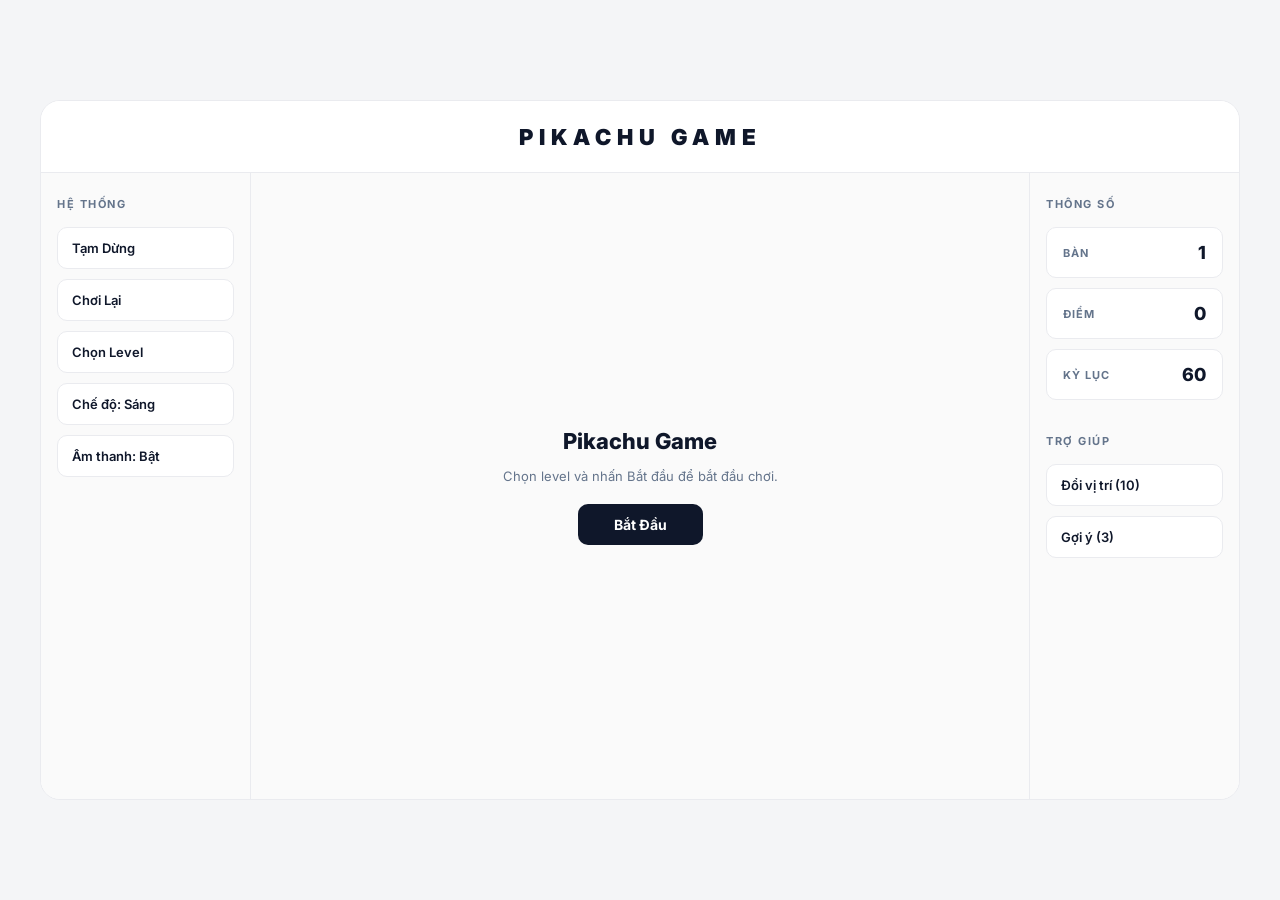
==== index.html @ 785283e4 "style: Giao diện chọn level trước khi chơi" ====
<!DOCTYPE html>
<html lang="vi">
<head>
    <meta charset="UTF-8">
    <meta name="viewport" content="width=device-width, initial-scale=1.0">
    <title>Game Pikachu - Layout Mới</title>
    <link rel="preconnect" href="https://fonts.googleapis.com">
    <link rel="preconnect" href="https://fonts.gstatic.com" crossorigin>
    <link href="https://fonts.googleapis.com/css2?family=Inter:wght@400;500;600;700;800;900&display=swap" rel="stylesheet">
    <link rel="stylesheet" href="style.css">
</head>
<body>

    <div class="game-dashboard">
        <header class="dau-man-hinh">
            <h1>PIKACHU GAME</h1>
        </header>
        <div class="noi-dung-game">
            <aside class="cot-dieu-khien">
                <h3 class="tieude-nhom">HỆ THỐNG</h3>
                <button class="nut-dieu-khien">Tạm Dừng</button>
                <button class="nut-dieu-khien">Chơi Lại</button>
                <button class="nut-dieu-khien">Chọn Level</button>
                <button class="nut-dieu-khien">Chế độ: Sáng</button>
                <button class="nut-dieu-khien">Âm thanh: Bật</button>
            </aside>
            <main class="cot-man-hinh-chinh">
                <div class="khung-chua-game">
                    <div class="the-bat-dau" id="man-hinh-bat-dau">
                        <h2 class="ten-game">Pikachu Game</h2>
                        <p class="mo-ta-game">Chọn level và nhấn Bắt đầu để bắt đầu chơi.</p>
                        <button class="nut-bat-dau-lon" id="btn-bat-dau">Bắt Đầu</button>
                    </div>
                    <div class="chon-level-container" id="man-hinh-chon-level" style="display: none;">
                        <div class="danh-sach-level">
                            <div class="level-item">
                                <h3 class="level-title">Level 1</h3>
                                <p class="level-desc">Mức độ cơ bản, các khối không thay đổi vị trí.</p>
                            </div>
                            <div class="level-item">
                                <h3 class="level-title">Level 2</h3>
                                <p class="level-desc">Các khối sẽ rơi xuống dưới sau khi bị xóa.</p>
                            </div>
                            <div class="level-item">
                                <h3 class="level-title">Level 3</h3>
                                <p class="level-desc">Các khối sẽ bay lên trên sau khi bị xóa.</p>
                            </div>
                            <div class="level-item">
                                <h3 class="level-title">Level 4</h3>
                                <p class="level-desc">Các khối sẽ dồn sang trái sau khi bị xóa.</p>
                            </div>
                            <div class="level-item">
                                <h3 class="level-title">Level 5</h3>
                                <p class="level-desc">Các khối sẽ dồn sang phải sau khi bị xóa.</p>
                            </div>
                            <div class="level-item">
                                <h3 class="level-title">Level 6</h3>
                                <p class="level-desc">Các khối dồn tụ vào giữa theo chiều ngang.</p>
                            </div>
                            <div class="level-item">
                                <h3 class="level-title">Level 7</h3>
                                <p class="level-desc">Các khối dồn tụ vào giữa theo chiều dọc.</p>
                            </div>
                            <div class="level-item">
                                <h3 class="level-title">Level 8</h3>
                                <p class="level-desc">Các khối giãn ra hai bên biên ngang.</p>
                            </div>
                            <div class="level-item">
                                <h3 class="level-title">Level 9</h3>
                                <p class="level-desc">Các khối giãn ra hai bên biên dọc.</p>
                            </div>
                            <div class="level-item">
                                <h3 class="level-title">Level 10</h3>
                                <p class="level-desc">Thêm nhiều loại Pokemon hơn.</p>
                            </div>
                            <div class="level-item">
                                <h3 class="level-title">Level 11</h3>
                                <p class="level-desc">Thời gian đếm ngược nhanh hơn.</p>
                            </div>
                            <div class="level-item">
                                <h3 class="level-title">Level 12</h3>
                                <p class="level-desc">Tổng hợp các hiệu ứng di chuyển.</p>
                            </div>
                        </div>
                    </div>
                </div>
            </main>
            <aside class="cot-thong-so">
                <h3 class="tieude-nhom">THÔNG SỐ</h3>
                <div class="the-so-lieu">
                    <span class="label">BÀN</span>
                    <span class="value">1</span>
                </div>
                <div class="the-so-lieu">
                    <span class="label">ĐIỂM</span>
                    <span class="value">0</span>
                </div>
                <div class="the-so-lieu">
                    <span class="label">KỶ LỤC</span>
                    <span class="value">60</span>
                </div>
                <h3 class="tieude-nhom do-cach">TRỢ GIÚP</h3>
                <button class="nut-tro-giup">Đổi vị trí (10)</button>
                <button class="nut-tro-giup">Gợi ý (3)</button>
            </aside>
        </div>
    </div>
    <script src="script.js"></script>
</body>
</html>
---- style.css ----
* {
    margin: 0;
    padding: 0;
    box-sizing: border-box;
    font-family: 'Inter', system-ui, -apple-system, sans-serif;
}
body {
    background-color: #f4f5f7;
    color: #0f172a;
    min-height: 100vh;
    display: flex;
    align-items: center;
    justify-content: center;
    padding: 20px 12px;
}
.game-dashboard {
    width: 1200px;
    max-width: 98vw;
    height: 700px;
    max-height: 94vh;
    display: flex;
    flex-direction: column;
    background-color: #ffffff;
    border-radius: 20px;
    border: 1px solid #eaebef;
    overflow: hidden;
}
.dau-man-hinh {
    width: 100%;
    height: 72px;
    background-color: #ffffff;
    border-bottom: 1px solid #eaebef;
    display: flex;
    align-items: center;
    justify-content: center;
    padding: 0 24px;
}
.dau-man-hinh h1 {
    font-size: 22px;
    font-weight: 900;
    letter-spacing: 6px;
    color: #0f172a;
    text-transform: uppercase;
}
.noi-dung-game {
    flex: 1;
    display: grid;
    grid-template-columns: 210px 1fr 210px;
    overflow: hidden;
}
.cot-dieu-khien {
    background-color: #fafafa;
    padding: 24px 16px;
    border-right: 1px solid #eaebef;
    display: flex;
    flex-direction: column;
    gap: 10px;
}
.tieude-nhom {
    font-size: 11px;
    font-weight: 700;
    letter-spacing: 1.5px;
    color: #64748b;
    text-transform: uppercase;
    margin-bottom: 6px;
}
.do-cach {
    margin-top: 24px;
}
.nut-dieu-khien {
    width: 100%;
    padding: 12px 14px;
    border: 1px solid #eaebef;
    border-radius: 10px;
    background-color: #ffffff;
    color: #0f172a;
    font-size: 13px;
    font-weight: 600;
    text-align: left;
    cursor: pointer;
}
.nut-dieu-khien:hover {
    background-color: #f1f5f9;
}
.cot-man-hinh-chinh {
    display: flex;
    flex-direction: column;
    overflow: hidden;
    background-color: #ffffff;
}
.khung-chua-game {
    flex: 1;
    display: flex;
    align-items: center;
    justify-content: center;
    padding: 24px;
    background-color: #fafafa;
}
.the-bat-dau {
    text-align: center;
    display: flex;
    flex-direction: column;
    align-items: center;
    gap: 14px;
}
.ten-game {
    font-size: 22px;
    font-weight: 800;
    color: #0f172a;
}
.mo-ta-game {
    font-size: 13px;
    color: #64748b;
}
.nut-bat-dau-lon {
    padding: 12px 36px;
    border: none;
    border-radius: 10px;
    background-color: #0f172a;
    color: #ffffff;
    font-size: 14px;
    font-weight: 700;
    cursor: pointer;
    margin-top: 6px;
}
.nut-bat-dau-lon:hover {
    background-color: #1e293b;
}
.cot-thong-so {
    background-color: #fafafa;
    padding: 24px 16px;
    border-left: 1px solid #eaebef;
    display: flex;
    flex-direction: column;
    gap: 10px;
}
.the-so-lieu {
    display: flex;
    align-items: center;
    justify-content: space-between;
    padding: 14px 16px;
    background-color: #ffffff;
    border: 1px solid #eaebef;
    border-radius: 10px;
}
.label {
    font-size: 11px;
    font-weight: 700;
    letter-spacing: 1px;
    color: #64748b;
    text-transform: uppercase;
}
.value {
    font-size: 18px;
    font-weight: 800;
    color: #0f172a;
}
.nut-tro-giup {
    width: 100%;
    padding: 12px 14px;
    border: 1px solid #eaebef;
    border-radius: 10px;
    background-color: #ffffff;
    color: #0f172a;
    font-size: 13px;
    font-weight: 600;
    text-align: left;
    cursor: pointer;
}
.nut-tro-giup:hover {
    background-color: #f1f5f9;
}
.chon-level-container {
    width: 100%;
    height: 100%;
    display: flex;
    flex-direction: column;
    align-items: center;
    padding-top: 10px;
}
.chon-level-container .ten-game {
    display: none;
}
.danh-sach-level {
    display: grid;
    grid-template-columns: repeat(3, 1fr);
    gap: 15px;
    width: 100%;
    max-height: 480px;
    overflow-y: auto;
    padding: 10px;
}
.level-item {
    background-color: #ffffff;
    border: 2px solid #eaebef;
    border-radius: 12px;
    padding: 15px;
    text-align: center;
    cursor: pointer;
    transition: all 0.2s ease-in-out;
    display: flex;
    flex-direction: column;
    gap: 8px;
    box-shadow: 0 2px 4px rgba(0,0,0,0.02);
}
.level-item:hover {
    background-color: #f8fafc;
    border-color: #3b82f6;
    transform: translateY(-2px);
    box-shadow: 0 4px 10px rgba(0,0,0,0.05);
}
.level-title {
    font-size: 16px;
    font-weight: 700;
    color: #0f172a;
}
.level-desc {
    font-size: 12px;
    color: #64748b;
    line-height: 1.4;
}
.danh-sach-level::-webkit-scrollbar {
    width: 6px;
}
.danh-sach-level::-webkit-scrollbar-track {
    background: #f1f5f9;
    border-radius: 10px;
}
.danh-sach-level::-webkit-scrollbar-thumb {
    background: #cbd5e1;
    border-radius: 10px;
}
.danh-sach-level::-webkit-scrollbar-thumb:hover {
    background: #94a3b8;
}
@media (max-width: 900px) {
    .noi-dung-game {
        grid-template-columns: 180px 1fr 180px;
    }
}
@media (max-width: 720px) {
    .game-dashboard {
        height: auto;
        max-height: none;
    }
    .noi-dung-game {
        grid-template-columns: 1fr;
    }
    .cot-dieu-khien,
    .cot-thong-so {
        border: none;
        border-bottom: 1px solid #eaebef;
    }
    .cot-thong-so {
        border-top: 1px solid #eaebef;
    }
}
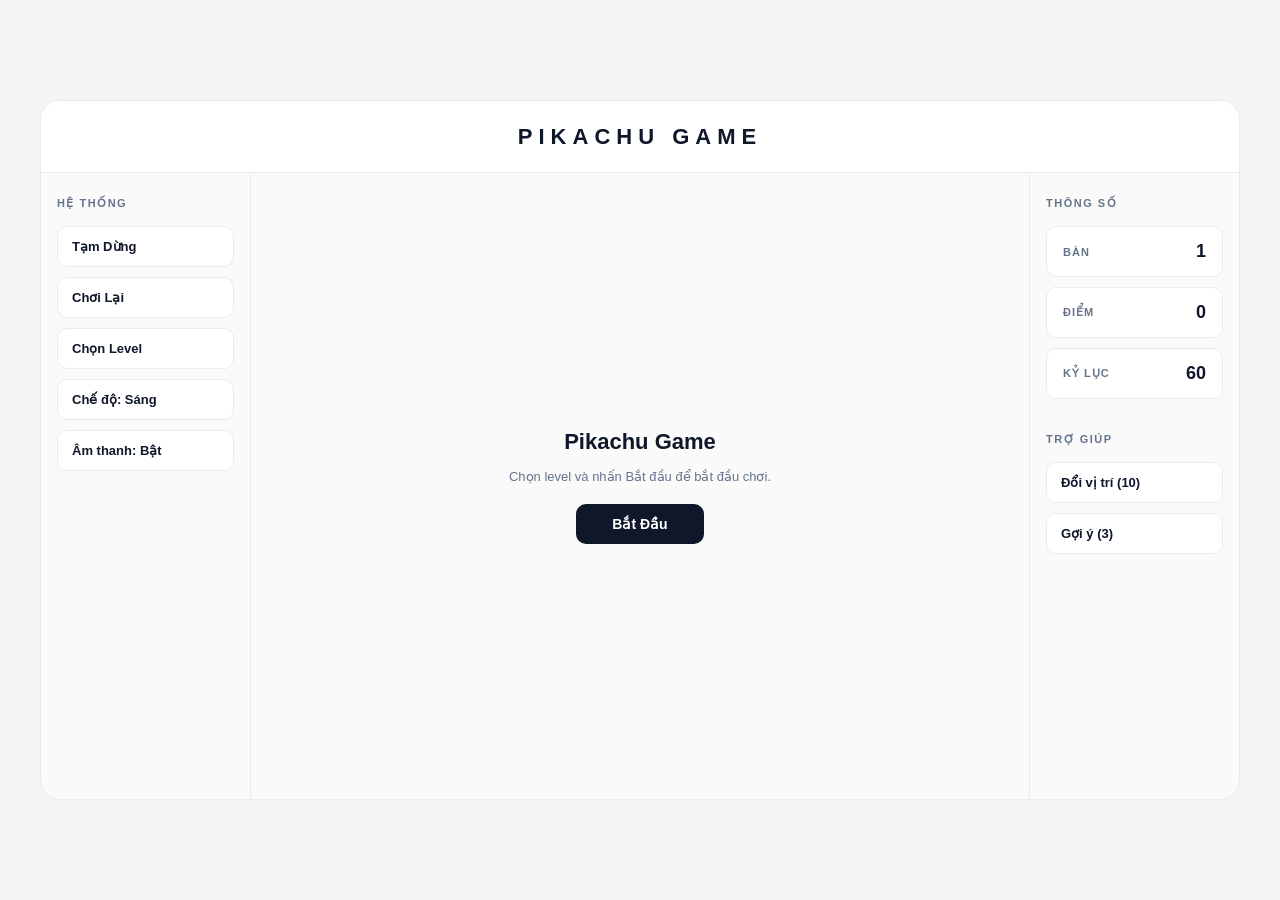
==== commit 04f09113: "....loi" ====
--- a/index.html
+++ b/index.html
@@ -1,14 +1,18 @@
 <!DOCTYPE html>
 <html lang="vi">
+
 <head>
     <meta charset="UTF-8">
     <meta name="viewport" content="width=device-width, initial-scale=1.0">
     <title>Game Pikachu - Layout Mới</title>
     <link rel="preconnect" href="https://fonts.googleapis.com">
     <link rel="preconnect" href="https://fonts.gstatic.com" crossorigin>
-    <link href="https://fonts.googleapis.com/css2?family=Inter:wght@400;500;600;700;800;900&display=swap" rel="stylesheet">
+    <link
+        href="https://fonts.googleapis.com/css2?family=Outfit:wght@600;700;800;900&family=Plus+Jakarta+Sans:wght@500;600;700;800&display=swap"
+        rel="stylesheet">
     <link rel="stylesheet" href="style.css">
 </head>
+
 <body>
 
     <div class="game-dashboard">
@@ -26,62 +30,10 @@
             </aside>
             <main class="cot-man-hinh-chinh">
                 <div class="khung-chua-game">
-                    <div class="the-bat-dau" id="man-hinh-bat-dau">
+                    <div class="the-bat-dau">
                         <h2 class="ten-game">Pikachu Game</h2>
                         <p class="mo-ta-game">Chọn level và nhấn Bắt đầu để bắt đầu chơi.</p>
-                        <button class="nut-bat-dau-lon" id="btn-bat-dau">Bắt Đầu</button>
-                    </div>
-                    <div class="chon-level-container" id="man-hinh-chon-level" style="display: none;">
-                        <div class="danh-sach-level">
-                            <div class="level-item">
-                                <h3 class="level-title">Level 1</h3>
-                                <p class="level-desc">Mức độ cơ bản, các khối không thay đổi vị trí.</p>
-                            </div>
-                            <div class="level-item">
-                                <h3 class="level-title">Level 2</h3>
-                                <p class="level-desc">Các khối sẽ rơi xuống dưới sau khi bị xóa.</p>
-                            </div>
-                            <div class="level-item">
-                                <h3 class="level-title">Level 3</h3>
-                                <p class="level-desc">Các khối sẽ bay lên trên sau khi bị xóa.</p>
-                            </div>
-                            <div class="level-item">
-                                <h3 class="level-title">Level 4</h3>
-                                <p class="level-desc">Các khối sẽ dồn sang trái sau khi bị xóa.</p>
-                            </div>
-                            <div class="level-item">
-                                <h3 class="level-title">Level 5</h3>
-                                <p class="level-desc">Các khối sẽ dồn sang phải sau khi bị xóa.</p>
-                            </div>
-                            <div class="level-item">
-                                <h3 class="level-title">Level 6</h3>
-                                <p class="level-desc">Các khối dồn tụ vào giữa theo chiều ngang.</p>
-                            </div>
-                            <div class="level-item">
-                                <h3 class="level-title">Level 7</h3>
-                                <p class="level-desc">Các khối dồn tụ vào giữa theo chiều dọc.</p>
-                            </div>
-                            <div class="level-item">
-                                <h3 class="level-title">Level 8</h3>
-                                <p class="level-desc">Các khối giãn ra hai bên biên ngang.</p>
-                            </div>
-                            <div class="level-item">
-                                <h3 class="level-title">Level 9</h3>
-                                <p class="level-desc">Các khối giãn ra hai bên biên dọc.</p>
-                            </div>
-                            <div class="level-item">
-                                <h3 class="level-title">Level 10</h3>
-                                <p class="level-desc">Thêm nhiều loại Pokemon hơn.</p>
-                            </div>
-                            <div class="level-item">
-                                <h3 class="level-title">Level 11</h3>
-                                <p class="level-desc">Thời gian đếm ngược nhanh hơn.</p>
-                            </div>
-                            <div class="level-item">
-                                <h3 class="level-title">Level 12</h3>
-                                <p class="level-desc">Tổng hợp các hiệu ứng di chuyển.</p>
-                            </div>
-                        </div>
+                        <button class="nut-bat-dau-lon">Bắt Đầu</button>
                     </div>
                 </div>
             </main>
@@ -107,4 +59,5 @@
     </div>
     <script src="script.js"></script>
 </body>
+
 </html>
--- a/style.css
+++ b/style.css
@@ -2,8 +2,9 @@
     margin: 0;
     padding: 0;
     box-sizing: border-box;
-    font-family: 'Inter', system-ui, -apple-system, sans-serif;
-}
+    font-family: Arial, sans-serif;
+}
+
 body {
     background-color: #f4f5f7;
     color: #0f172a;
@@ -13,6 +14,7 @@
     justify-content: center;
     padding: 20px 12px;
 }
+
 .game-dashboard {
     width: 1200px;
     max-width: 98vw;
@@ -25,6 +27,7 @@
     border: 1px solid #eaebef;
     overflow: hidden;
 }
+
 .dau-man-hinh {
     width: 100%;
     height: 72px;
@@ -35,6 +38,7 @@
     justify-content: center;
     padding: 0 24px;
 }
+
 .dau-man-hinh h1 {
     font-size: 22px;
     font-weight: 900;
@@ -42,12 +46,14 @@
     color: #0f172a;
     text-transform: uppercase;
 }
+
 .noi-dung-game {
     flex: 1;
     display: grid;
     grid-template-columns: 210px 1fr 210px;
     overflow: hidden;
 }
+
 .cot-dieu-khien {
     background-color: #fafafa;
     padding: 24px 16px;
@@ -56,6 +62,7 @@
     flex-direction: column;
     gap: 10px;
 }
+
 .tieude-nhom {
     font-size: 11px;
     font-weight: 700;
@@ -64,9 +71,11 @@
     text-transform: uppercase;
     margin-bottom: 6px;
 }
+
 .do-cach {
     margin-top: 24px;
 }
+
 .nut-dieu-khien {
     width: 100%;
     padding: 12px 14px;
@@ -79,15 +88,18 @@
     text-align: left;
     cursor: pointer;
 }
+
 .nut-dieu-khien:hover {
     background-color: #f1f5f9;
 }
+
 .cot-man-hinh-chinh {
     display: flex;
     flex-direction: column;
     overflow: hidden;
     background-color: #ffffff;
 }
+
 .khung-chua-game {
     flex: 1;
     display: flex;
@@ -96,6 +108,7 @@
     padding: 24px;
     background-color: #fafafa;
 }
+
 .the-bat-dau {
     text-align: center;
     display: flex;
@@ -103,15 +116,18 @@
     align-items: center;
     gap: 14px;
 }
+
 .ten-game {
     font-size: 22px;
     font-weight: 800;
     color: #0f172a;
 }
+
 .mo-ta-game {
     font-size: 13px;
     color: #64748b;
 }
+
 .nut-bat-dau-lon {
     padding: 12px 36px;
     border: none;
@@ -123,9 +139,11 @@
     cursor: pointer;
     margin-top: 6px;
 }
+
 .nut-bat-dau-lon:hover {
     background-color: #1e293b;
 }
+
 .cot-thong-so {
     background-color: #fafafa;
     padding: 24px 16px;
@@ -134,6 +152,7 @@
     flex-direction: column;
     gap: 10px;
 }
+
 .the-so-lieu {
     display: flex;
     align-items: center;
@@ -143,6 +162,7 @@
     border: 1px solid #eaebef;
     border-radius: 10px;
 }
+
 .label {
     font-size: 11px;
     font-weight: 700;
@@ -150,11 +170,13 @@
     color: #64748b;
     text-transform: uppercase;
 }
+
 .value {
     font-size: 18px;
     font-weight: 800;
     color: #0f172a;
 }
+
 .nut-tro-giup {
     width: 100%;
     padding: 12px 14px;
@@ -167,90 +189,33 @@
     text-align: left;
     cursor: pointer;
 }
+
 .nut-tro-giup:hover {
     background-color: #f1f5f9;
 }
-.chon-level-container {
-    width: 100%;
-    height: 100%;
-    display: flex;
-    flex-direction: column;
-    align-items: center;
-    padding-top: 10px;
-}
-.chon-level-container .ten-game {
-    display: none;
-}
-.danh-sach-level {
-    display: grid;
-    grid-template-columns: repeat(3, 1fr);
-    gap: 15px;
-    width: 100%;
-    max-height: 480px;
-    overflow-y: auto;
-    padding: 10px;
-}
-.level-item {
-    background-color: #ffffff;
-    border: 2px solid #eaebef;
-    border-radius: 12px;
-    padding: 15px;
-    text-align: center;
-    cursor: pointer;
-    transition: all 0.2s ease-in-out;
-    display: flex;
-    flex-direction: column;
-    gap: 8px;
-    box-shadow: 0 2px 4px rgba(0,0,0,0.02);
-}
-.level-item:hover {
-    background-color: #f8fafc;
-    border-color: #3b82f6;
-    transform: translateY(-2px);
-    box-shadow: 0 4px 10px rgba(0,0,0,0.05);
-}
-.level-title {
-    font-size: 16px;
-    font-weight: 700;
-    color: #0f172a;
-}
-.level-desc {
-    font-size: 12px;
-    color: #64748b;
-    line-height: 1.4;
-}
-.danh-sach-level::-webkit-scrollbar {
-    width: 6px;
-}
-.danh-sach-level::-webkit-scrollbar-track {
-    background: #f1f5f9;
-    border-radius: 10px;
-}
-.danh-sach-level::-webkit-scrollbar-thumb {
-    background: #cbd5e1;
-    border-radius: 10px;
-}
-.danh-sach-level::-webkit-scrollbar-thumb:hover {
-    background: #94a3b8;
-}
+
 @media (max-width: 900px) {
     .noi-dung-game {
         grid-template-columns: 180px 1fr 180px;
     }
 }
+
 @media (max-width: 720px) {
     .game-dashboard {
         height: auto;
         max-height: none;
     }
+
     .noi-dung-game {
         grid-template-columns: 1fr;
     }
+
     .cot-dieu-khien,
     .cot-thong-so {
         border: none;
         border-bottom: 1px solid #eaebef;
     }
+
     .cot-thong-so {
         border-top: 1px solid #eaebef;
     }
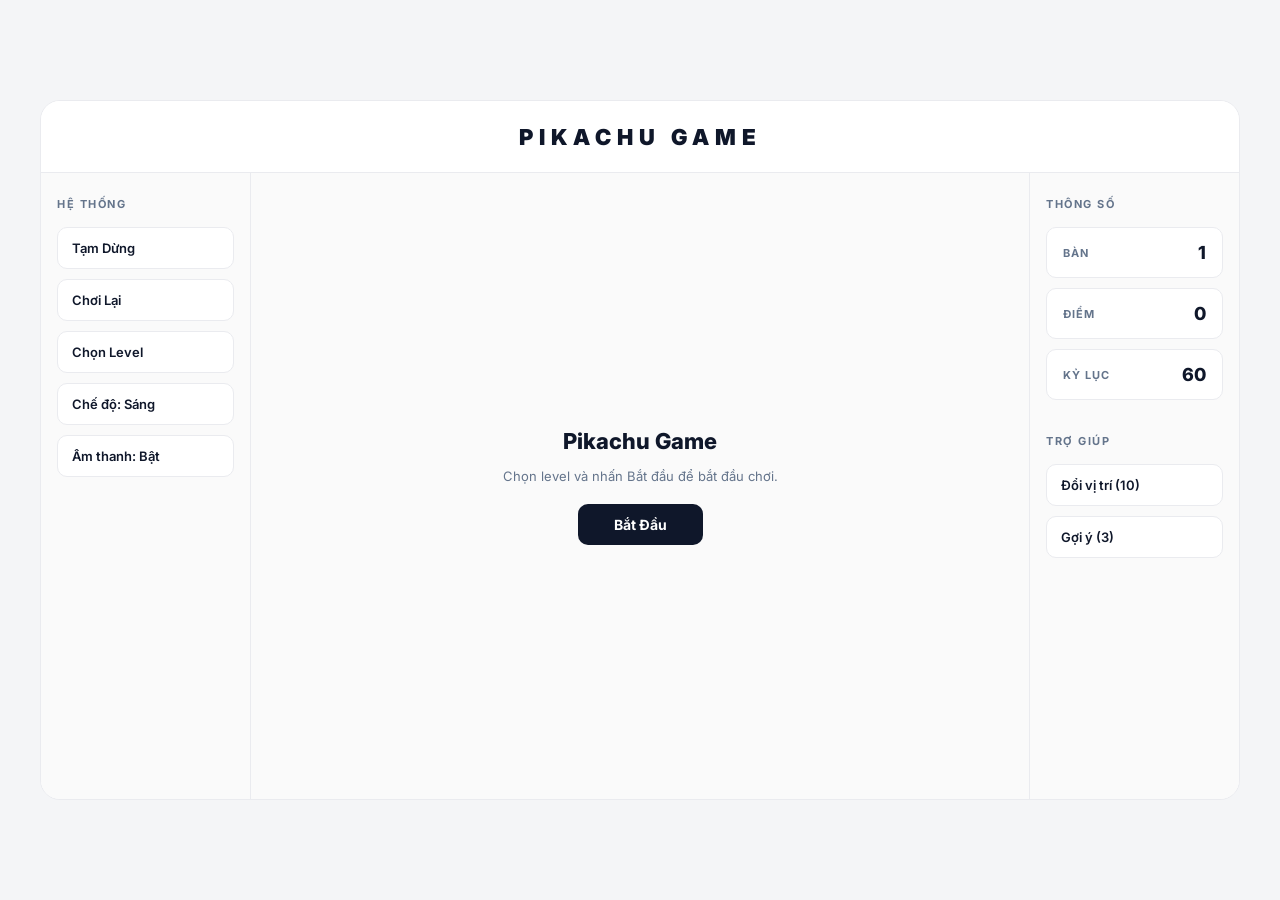
==== commit f8d580a8: "style: Giao diện chơi level1 kèm thời gian" ====
--- a/index.html
+++ b/index.html
@@ -1,18 +1,14 @@
 <!DOCTYPE html>
 <html lang="vi">
-
 <head>
     <meta charset="UTF-8">
     <meta name="viewport" content="width=device-width, initial-scale=1.0">
     <title>Game Pikachu - Layout Mới</title>
     <link rel="preconnect" href="https://fonts.googleapis.com">
     <link rel="preconnect" href="https://fonts.gstatic.com" crossorigin>
-    <link
-        href="https://fonts.googleapis.com/css2?family=Outfit:wght@600;700;800;900&family=Plus+Jakarta+Sans:wght@500;600;700;800&display=swap"
-        rel="stylesheet">
+    <link href="https://fonts.googleapis.com/css2?family=Inter:wght@400;500;600;700;800;900&display=swap" rel="stylesheet">
     <link rel="stylesheet" href="style.css">
 </head>
-
 <body>
 
     <div class="game-dashboard">
@@ -30,10 +26,71 @@
             </aside>
             <main class="cot-man-hinh-chinh">
                 <div class="khung-chua-game">
-                    <div class="the-bat-dau">
+                    <div class="the-bat-dau" id="man-hinh-bat-dau">
                         <h2 class="ten-game">Pikachu Game</h2>
                         <p class="mo-ta-game">Chọn level và nhấn Bắt đầu để bắt đầu chơi.</p>
-                        <button class="nut-bat-dau-lon">Bắt Đầu</button>
+                        <button class="nut-bat-dau-lon" id="btn-bat-dau">Bắt Đầu</button>
+                    </div>
+                    <div class="chon-level-container" id="man-hinh-chon-level" style="display: none;">
+                        <div class="danh-sach-level">
+                            <div class="level-item">
+                                <h3 class="level-title">Level 1</h3>
+                                <p class="level-desc">Mức độ cơ bản, các khối không thay đổi vị trí.</p>
+                            </div>
+                            <div class="level-item">
+                                <h3 class="level-title">Level 2</h3>
+                                <p class="level-desc">Các khối sẽ rơi xuống dưới sau khi bị xóa.</p>
+                            </div>
+                            <div class="level-item">
+                                <h3 class="level-title">Level 3</h3>
+                                <p class="level-desc">Các khối sẽ bay lên trên sau khi bị xóa.</p>
+                            </div>
+                            <div class="level-item">
+                                <h3 class="level-title">Level 4</h3>
+                                <p class="level-desc">Các khối sẽ dồn sang trái sau khi bị xóa.</p>
+                            </div>
+                            <div class="level-item">
+                                <h3 class="level-title">Level 5</h3>
+                                <p class="level-desc">Các khối sẽ dồn sang phải sau khi bị xóa.</p>
+                            </div>
+                            <div class="level-item">
+                                <h3 class="level-title">Level 6</h3>
+                                <p class="level-desc">Các khối dồn tụ vào giữa theo chiều ngang.</p>
+                            </div>
+                            <div class="level-item">
+                                <h3 class="level-title">Level 7</h3>
+                                <p class="level-desc">Các khối dồn tụ vào giữa theo chiều dọc.</p>
+                            </div>
+                            <div class="level-item">
+                                <h3 class="level-title">Level 8</h3>
+                                <p class="level-desc">Các khối giãn ra hai bên biên ngang.</p>
+                            </div>
+                            <div class="level-item">
+                                <h3 class="level-title">Level 9</h3>
+                                <p class="level-desc">Các khối giãn ra hai bên biên dọc.</p>
+                            </div>
+                            <div class="level-item">
+                                <h3 class="level-title">Level 10</h3>
+                                <p class="level-desc">Thêm nhiều loại Pokemon hơn.</p>
+                            </div>
+                            <div class="level-item">
+                                <h3 class="level-title">Level 11</h3>
+                                <p class="level-desc">Thời gian đếm ngược nhanh hơn.</p>
+                            </div>
+                            <div class="level-item">
+                                <h3 class="level-title">Level 12</h3>
+                                <p class="level-desc">Tổng hợp các hiệu ứng di chuyển.</p>
+                            </div>
+                        </div>
+                    </div>
+                    <div class="game-play-container" id="man-hinh-game" style="display: none;">
+                        <div class="game-header-bar">
+                            <div class="time-bar-container">
+                                <div class="time-bar" id="time-bar"></div>
+                            </div>
+                        </div>
+                        <div class="pikachu-board" id="pikachu-board">
+                        </div>
                     </div>
                 </div>
             </main>
@@ -59,5 +116,4 @@
     </div>
     <script src="script.js"></script>
 </body>
-
 </html>
--- a/style.css
+++ b/style.css
@@ -2,9 +2,8 @@
     margin: 0;
     padding: 0;
     box-sizing: border-box;
-    font-family: Arial, sans-serif;
-}
-
+    font-family: 'Inter', system-ui, -apple-system, sans-serif;
+}
 body {
     background-color: #f4f5f7;
     color: #0f172a;
@@ -14,7 +13,6 @@
     justify-content: center;
     padding: 20px 12px;
 }
-
 .game-dashboard {
     width: 1200px;
     max-width: 98vw;
@@ -27,7 +25,6 @@
     border: 1px solid #eaebef;
     overflow: hidden;
 }
-
 .dau-man-hinh {
     width: 100%;
     height: 72px;
@@ -38,7 +35,6 @@
     justify-content: center;
     padding: 0 24px;
 }
-
 .dau-man-hinh h1 {
     font-size: 22px;
     font-weight: 900;
@@ -46,14 +42,12 @@
     color: #0f172a;
     text-transform: uppercase;
 }
-
 .noi-dung-game {
     flex: 1;
     display: grid;
     grid-template-columns: 210px 1fr 210px;
     overflow: hidden;
 }
-
 .cot-dieu-khien {
     background-color: #fafafa;
     padding: 24px 16px;
@@ -62,7 +56,6 @@
     flex-direction: column;
     gap: 10px;
 }
-
 .tieude-nhom {
     font-size: 11px;
     font-weight: 700;
@@ -71,11 +64,9 @@
     text-transform: uppercase;
     margin-bottom: 6px;
 }
-
 .do-cach {
     margin-top: 24px;
 }
-
 .nut-dieu-khien {
     width: 100%;
     padding: 12px 14px;
@@ -88,18 +79,15 @@
     text-align: left;
     cursor: pointer;
 }
-
 .nut-dieu-khien:hover {
     background-color: #f1f5f9;
 }
-
 .cot-man-hinh-chinh {
     display: flex;
     flex-direction: column;
     overflow: hidden;
     background-color: #ffffff;
 }
-
 .khung-chua-game {
     flex: 1;
     display: flex;
@@ -108,7 +96,6 @@
     padding: 24px;
     background-color: #fafafa;
 }
-
 .the-bat-dau {
     text-align: center;
     display: flex;
@@ -116,18 +103,15 @@
     align-items: center;
     gap: 14px;
 }
-
 .ten-game {
     font-size: 22px;
     font-weight: 800;
     color: #0f172a;
 }
-
 .mo-ta-game {
     font-size: 13px;
     color: #64748b;
 }
-
 .nut-bat-dau-lon {
     padding: 12px 36px;
     border: none;
@@ -139,11 +123,9 @@
     cursor: pointer;
     margin-top: 6px;
 }
-
 .nut-bat-dau-lon:hover {
     background-color: #1e293b;
 }
-
 .cot-thong-so {
     background-color: #fafafa;
     padding: 24px 16px;
@@ -152,7 +134,6 @@
     flex-direction: column;
     gap: 10px;
 }
-
 .the-so-lieu {
     display: flex;
     align-items: center;
@@ -162,7 +143,6 @@
     border: 1px solid #eaebef;
     border-radius: 10px;
 }
-
 .label {
     font-size: 11px;
     font-weight: 700;
@@ -170,13 +150,11 @@
     color: #64748b;
     text-transform: uppercase;
 }
-
 .value {
     font-size: 18px;
     font-weight: 800;
     color: #0f172a;
 }
-
 .nut-tro-giup {
     width: 100%;
     padding: 12px 14px;
@@ -189,33 +167,163 @@
     text-align: left;
     cursor: pointer;
 }
-
 .nut-tro-giup:hover {
     background-color: #f1f5f9;
 }
-
+.chon-level-container {
+    width: 100%;
+    height: 100%;
+    display: flex;
+    flex-direction: column;
+    align-items: center;
+    padding-top: 10px;
+}
+.chon-level-container .ten-game {
+    display: none;
+}
+.danh-sach-level {
+    display: grid;
+    grid-template-columns: repeat(3, 1fr);
+    gap: 15px;
+    width: 100%;
+    max-height: 480px;
+    overflow-y: auto;
+    padding: 10px;
+}
+.level-item {
+    background-color: #ffffff;
+    border: 2px solid #eaebef;
+    border-radius: 12px;
+    padding: 15px;
+    text-align: center;
+    cursor: pointer;
+    transition: all 0.2s ease-in-out;
+    display: flex;
+    flex-direction: column;
+    gap: 8px;
+    box-shadow: 0 2px 4px rgba(0,0,0,0.02);
+}
+.level-item:hover {
+    background-color: #f8fafc;
+    border-color: #3b82f6;
+    transform: translateY(-2px);
+    box-shadow: 0 4px 10px rgba(0,0,0,0.05);
+}
+.level-title {
+    font-size: 16px;
+    font-weight: 700;
+    color: #0f172a;
+}
+.level-desc {
+    font-size: 12px;
+    color: #64748b;
+    line-height: 1.4;
+}
+.danh-sach-level::-webkit-scrollbar {
+    width: 6px;
+}
+.danh-sach-level::-webkit-scrollbar-track {
+    background: #f1f5f9;
+    border-radius: 10px;
+}
+.danh-sach-level::-webkit-scrollbar-thumb {
+    background: #cbd5e1;
+    border-radius: 10px;
+}
+.danh-sach-level::-webkit-scrollbar-thumb:hover {
+    background: #94a3b8;
+}
+.game-play-container {
+    width: 100%;
+    height: 100%;
+    display: flex;
+    flex-direction: column;
+    align-items: center;
+    justify-content: center;
+    padding: 10px;
+    gap: 15px;
+}
+.game-header-bar {
+    width: 100%;
+    max-width: 640px;
+    display: flex;
+}
+.time-bar-container {
+    width: 100%;
+    height: 16px;
+    background-color: #cbd5e1;
+    border-radius: 8px;
+    border: 2px solid #94a3b8;
+    overflow: hidden;
+    box-shadow: inset 0 2px 4px rgba(0,0,0,0.1);
+}
+.time-bar {
+    width: 100%;
+    height: 100%;
+    background: linear-gradient(90deg, #22c55e, #eab308, #ef4444);
+    background-size: 200% 100%;
+    transition: width 0.1s linear;
+}
+.pikachu-board {
+    display: grid;
+    grid-template-columns: repeat(16, 40px);
+    grid-template-rows: repeat(9, 48px);
+    gap: 0px;
+    background-color: #1a1a1a;
+    padding: 0;
+    border: 3px solid #475569;
+    box-shadow: 0 4px 8px rgba(0,0,0,0.3);
+}
+.pokemon-card {
+    width: 100%;
+    height: 100%;
+    background-color: transparent;
+    border: none;
+    border-radius: 0;
+    display: flex;
+    align-items: center;
+    justify-content: center;
+    cursor: pointer;
+    transition: transform 0.1s, filter 0.1s;
+    user-select: none;
+    background-size: 100% 100%;
+    background-position: center;
+    background-repeat: no-repeat;
+    font-size: 0;
+}
+.pokemon-card:hover {
+    filter: brightness(1.2);
+    background-color: transparent;
+    border-color: transparent;
+}
+.pokemon-card.active {
+    border: 2px solid #ef4444;
+    background-color: rgba(239, 68, 68, 0.2);
+    box-shadow: inset 0 0 10px rgba(239, 68, 68, 0.5);
+    transform: scale(0.9);
+    z-index: 10;
+}
+.pokemon-card.hidden {
+    visibility: hidden;
+}
 @media (max-width: 900px) {
     .noi-dung-game {
         grid-template-columns: 180px 1fr 180px;
     }
 }
-
 @media (max-width: 720px) {
     .game-dashboard {
         height: auto;
         max-height: none;
     }
-
     .noi-dung-game {
         grid-template-columns: 1fr;
     }
-
     .cot-dieu-khien,
     .cot-thong-so {
         border: none;
         border-bottom: 1px solid #eaebef;
     }
-
     .cot-thong-so {
         border-top: 1px solid #eaebef;
     }
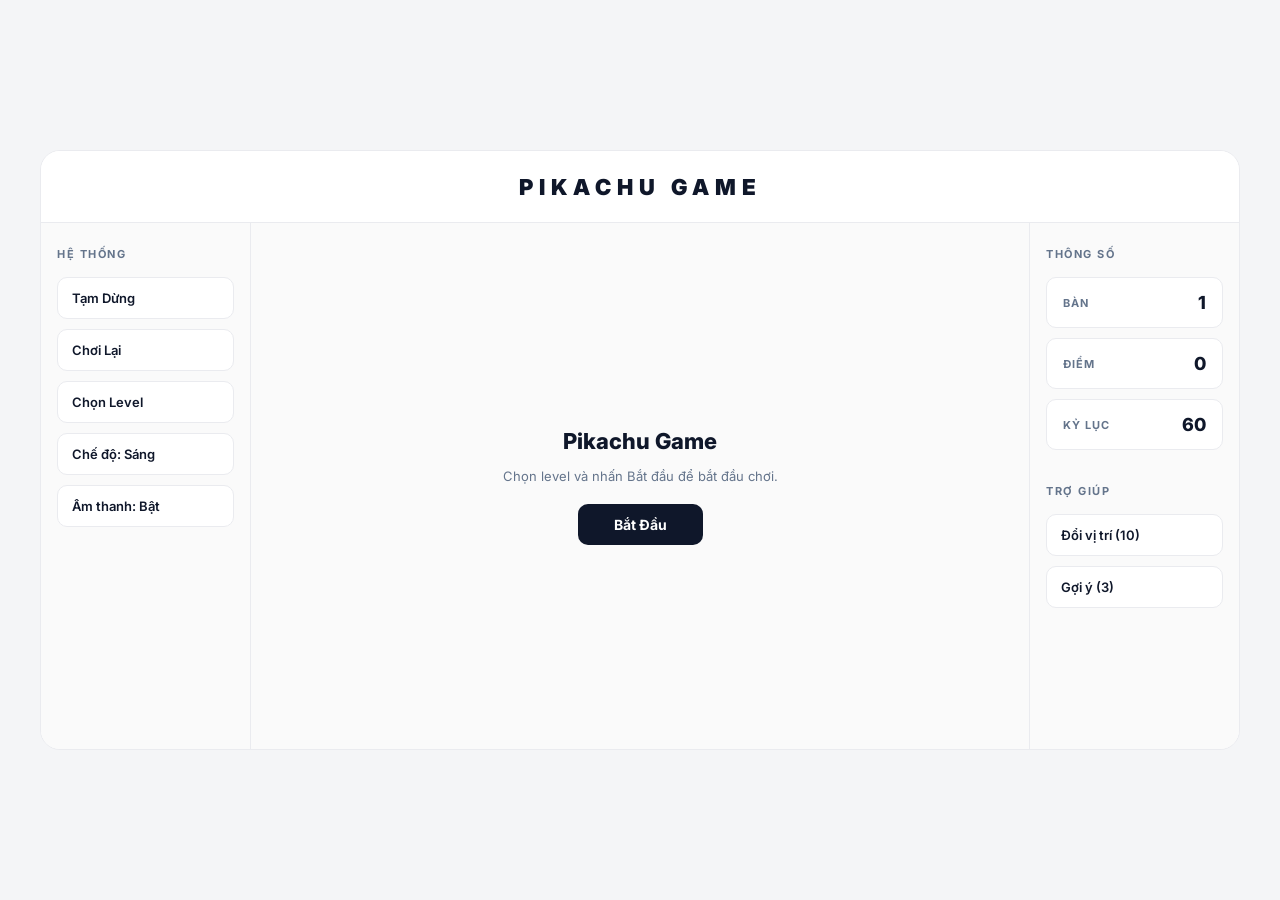
==== commit abb8e904: "style: Hoàn thiện level 1" ====
--- a/index.html
+++ b/index.html
@@ -89,8 +89,10 @@
                                 <div class="time-bar" id="time-bar"></div>
                             </div>
                         </div>
+                        <div class="board-wrapper">
+                            <canvas id="line-canvas"></canvas>
                         <div class="pikachu-board" id="pikachu-board">
-                        </div>
+                        </div>  </div>
                     </div>
                 </div>
             </main>
--- a/style.css
+++ b/style.css
@@ -16,7 +16,7 @@
 .game-dashboard {
     width: 1200px;
     max-width: 98vw;
-    height: 700px;
+    height: 600px;
     max-height: 94vh;
     display: flex;
     flex-direction: column;
@@ -264,15 +264,25 @@
     background-size: 200% 100%;
     transition: width 0.1s linear;
 }
+.board-wrapper {
+    position: relative;
+    display: inline-block;
+}
+#line-canvas {
+    position: absolute;
+    top: 0;
+    left: 0;
+    pointer-events: none;
+    z-index: 100;
+}
 .pikachu-board {
     display: grid;
-    grid-template-columns: repeat(16, 40px);
-    grid-template-rows: repeat(9, 48px);
+    grid-template-columns: repeat(18, 38px);
+    grid-template-rows: repeat(11, 42px);
+    background-color: transparent;
     gap: 0px;
-    background-color: #1a1a1a;
     padding: 0;
-    border: 3px solid #475569;
-    box-shadow: 0 4px 8px rgba(0,0,0,0.3);
+    border: none;
 }
 .pokemon-card {
     width: 100%;
@@ -293,18 +303,18 @@
 }
 .pokemon-card:hover {
     filter: brightness(1.2);
-    background-color: transparent;
-    border-color: transparent;
+    transform: scale(1.05);
 }
 .pokemon-card.active {
-    border: 2px solid #ef4444;
-    background-color: rgba(239, 68, 68, 0.2);
-    box-shadow: inset 0 0 10px rgba(239, 68, 68, 0.5);
-    transform: scale(0.9);
+    border: 2px solid #3b82f6;
+    background-color: rgba(59, 130, 246, 0.25);
+    box-shadow: 0 0 10px rgba(59, 130, 246, 0.6), inset 0 0 8px rgba(59, 130, 246, 0.5);
+    transform: scale(0.92);
     z-index: 10;
 }
-.pokemon-card.hidden {
+.pokemon-card.empty-cell {
     visibility: hidden;
+    pointer-events: none;
 }
 @media (max-width: 900px) {
     .noi-dung-game {
@@ -327,4 +337,50 @@
     .cot-thong-so {
         border-top: 1px solid #eaebef;
     }
+}
+.game-modal {
+    position: fixed;
+    top: 0;
+    left: 0;
+    width: 100vw;
+    height: 100vh;
+    background-color: rgba(15, 23, 42, 0.75);
+    display: flex;
+    align-items: center;
+    justify-content: center;
+    z-index: 1000;
+}
+.modal-content {
+    background-color: #ffffff;
+    padding: 32px 40px;
+    border-radius: 16px;
+    text-align: center;
+    box-shadow: 0 20px 25px -5px rgba(0, 0, 0, 0.1);
+    max-width: 400px;
+    width: 90%;
+}
+.modal-content h2 {
+    font-size: 24px;
+    font-weight: 800;
+    color: #0f172a;
+    margin-bottom: 8px;
+}
+.modal-content p {
+    font-size: 14px;
+    color: #64748b;
+    margin-bottom: 20px;
+}
+.btn-modal {
+    padding: 12px 28px;
+    border: none;
+    border-radius: 10px;
+    background-color: #3b82f6;
+    color: #ffffff;
+    font-size: 14px;
+    font-weight: 700;
+    cursor: pointer;
+    transition: background-color 0.2s;
+}
+.btn-modal:hover {
+    background-color: #2563eb;
 }
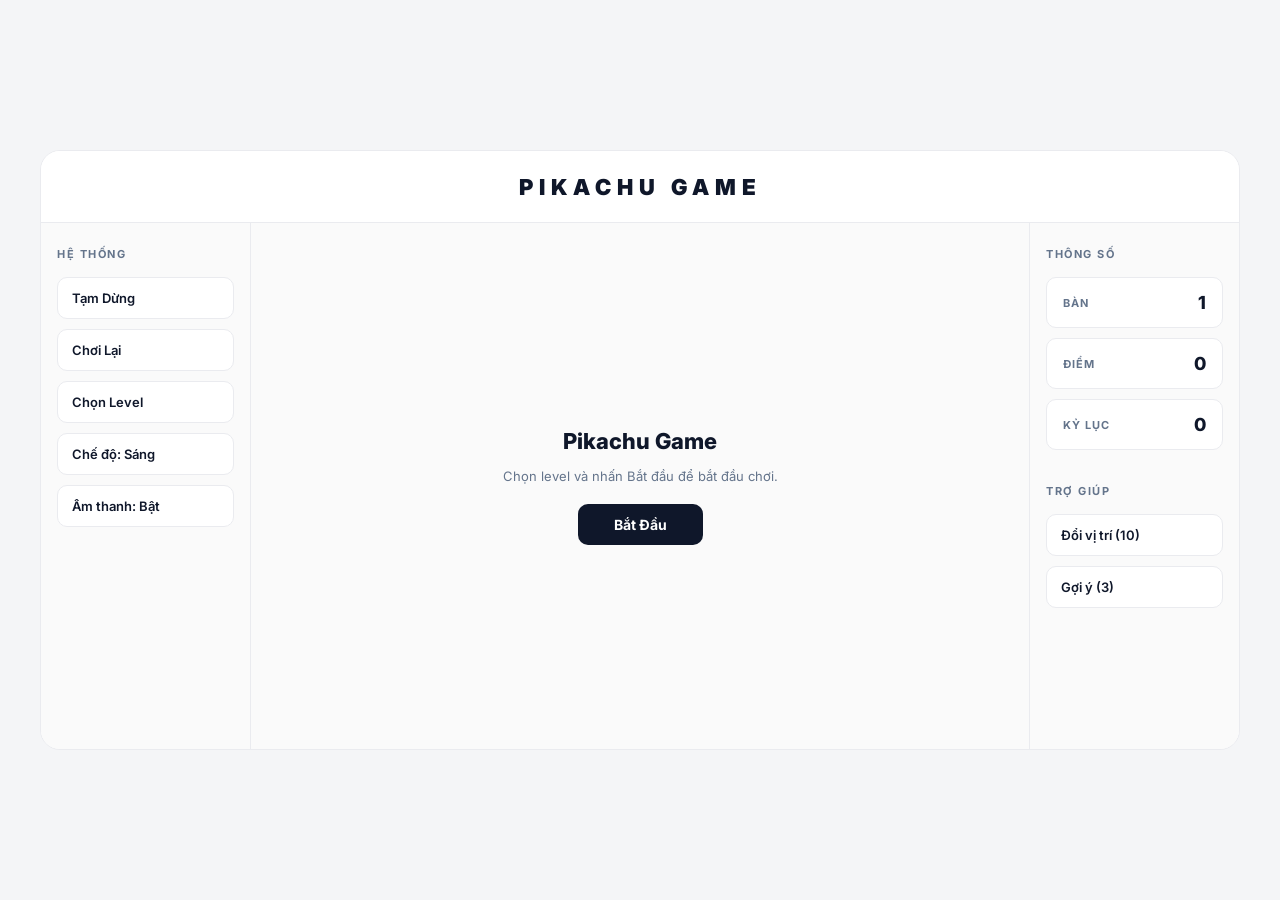
==== commit 2ff28486: "Tính điểm khi chơi game" ====
--- a/index.html
+++ b/index.html
@@ -104,11 +104,11 @@
                 </div>
                 <div class="the-so-lieu">
                     <span class="label">ĐIỂM</span>
-                    <span class="value">0</span>
+                    <span class="value" id="diem-so">0</span>
                 </div>
                 <div class="the-so-lieu">
                     <span class="label">KỶ LỤC</span>
-                    <span class="value">60</span>
+                    <span class="value" id="ky-luc">0</span>
                 </div>
                 <h3 class="tieude-nhom do-cach">TRỢ GIÚP</h3>
                 <button class="nut-tro-giup">Đổi vị trí (10)</button>
--- a/style.css
+++ b/style.css
@@ -383,4 +383,74 @@
 }
 .btn-modal:hover {
     background-color: #2563eb;
+}
+.pokemon-card.hint {
+    border: 2px solid #eab308 !important;
+    box-shadow: 0 0 12px #fde047, inset 0 0 8px #fde047 !important;
+    animation: hintPulse 0.8s infinite alternate;
+    z-index: 5;
+}
+@keyframes hintPulse {
+    0% {
+        transform: scale(1);
+        filter: brightness(1);
+    }
+    100% {
+        transform: scale(1.08);
+        filter: brightness(1.3);
+    }
+}
+body.dark-mode {
+    background-color: #0f172a;
+    color: #f8fafc;
+}
+body.dark-mode .game-dashboard,
+body.dark-mode .dau-man-hinh {
+    background-color: #1e293b;
+    border-color: #334155;
+}
+body.dark-mode .dau-man-hinh h1,
+body.dark-mode .value,
+body.dark-mode .ten-game,
+body.dark-mode .level-title {
+    color: #f8fafc;
+}
+body.dark-mode .cot-dieu-khien,
+body.dark-mode .cot-thong-so,
+body.dark-mode .khung-chua-game {
+    background-color: #0f172a;
+    border-color: #334155;
+}
+body.dark-mode .tieude-nhom,
+body.dark-mode .label,
+body.dark-mode .mo-ta-game,
+body.dark-mode .level-desc {
+    color: #94a3b8;
+}
+body.dark-mode .nut-dieu-khien,
+body.dark-mode .nut-tro-giup,
+body.dark-mode .the-so-lieu,
+body.dark-mode .level-item {
+    background-color: #1e293b;
+    border-color: #334155;
+    color: #f8fafc;
+}
+body.dark-mode .nut-dieu-khien:hover,
+body.dark-mode .nut-tro-giup:hover,
+body.dark-mode .level-item:hover {
+    background-color: #334155;
+}
+body.dark-mode .modal-content {
+    background-color: #1e293b;
+    border-color: #334155;
+}
+body.dark-mode .modal-content h2 {
+    color: #f8fafc;
+}
+body.dark-mode .modal-content p {
+    color: #cbd5e1;
+}
+body.dark-mode .time-bar-container {
+    background-color: #334155;
+    border-color: #475569;
 }
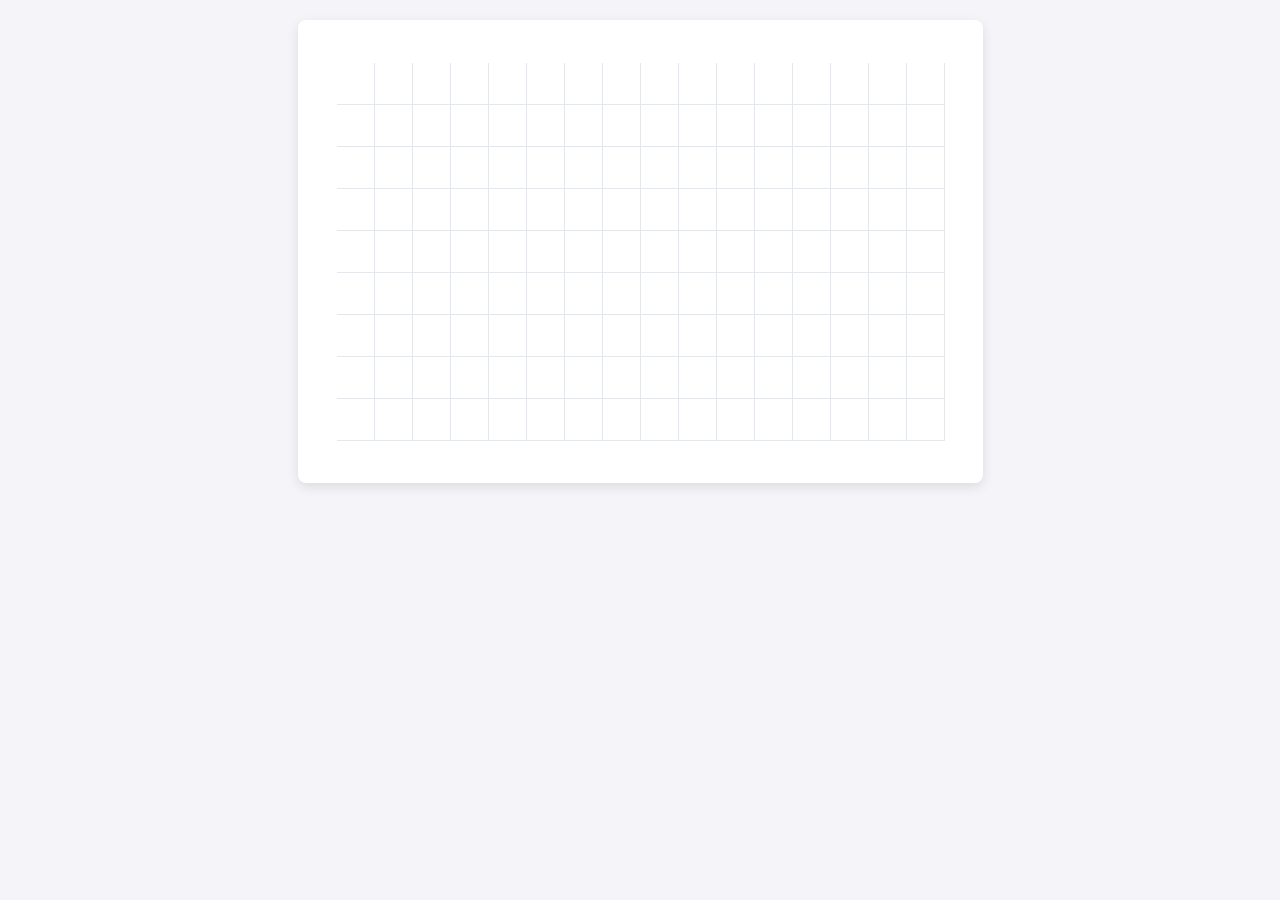
==== commit ef1cb933: "update: chỉnh sửa lại giao diện xây dựng khung game" ====
--- a/index.html
+++ b/index.html
@@ -1,121 +1,54 @@
 <!DOCTYPE html>
-<html lang="vi">
+<html lang="en">
 <head>
     <meta charset="UTF-8">
-    <meta name="viewport" content="width=device-width, initial-scale=1.0">
-    <title>Game Pikachu - Layout Mới</title>
-    <link rel="preconnect" href="https://fonts.googleapis.com">
-    <link rel="preconnect" href="https://fonts.gstatic.com" crossorigin>
-    <link href="https://fonts.googleapis.com/css2?family=Inter:wght@400;500;600;700;800;900&display=swap" rel="stylesheet">
-    <link rel="stylesheet" href="style.css">
+    <title>Pikachu - Phong cách Con Rắn</title>
+    <style>
+        body {
+            text-align: center;
+            font-family: sans-serif;
+            background-color: #f4f4f9;
+            margin: 20px;
+        }
+        #game {
+            border-collapse: collapse;
+            margin: auto;
+            background-color: #ffffff;
+            box-shadow: 0 4px 12px rgba(0,0,0,0.1);
+            border-radius: 8px;
+            overflow: hidden;
+        }
+        .cell {
+            width: 38px;
+            height: 42px;
+            border: 1px solid #e2e8f0;
+            text-align: center;
+            vertical-align: middle;
+            cursor: pointer;
+            padding: 0;
+            box-sizing: border-box;
+        }
+        .empty {
+            border-color: transparent !important;
+            background-color: transparent !important;
+            cursor: default;
+        }
+        .selected {
+            outline: 3px solid #2563eb !important;
+            outline-offset: -3px;
+            background-color: #eff6ff !important;
+        }
+        .card-img {
+            width: 100%;
+            height: 100%;
+            background-size: contain;
+            background-repeat: no-repeat;
+            background-position: center;
+        }
+    </style>
 </head>
 <body>
-
-    <div class="game-dashboard">
-        <header class="dau-man-hinh">
-            <h1>PIKACHU GAME</h1>
-        </header>
-        <div class="noi-dung-game">
-            <aside class="cot-dieu-khien">
-                <h3 class="tieude-nhom">HỆ THỐNG</h3>
-                <button class="nut-dieu-khien">Tạm Dừng</button>
-                <button class="nut-dieu-khien">Chơi Lại</button>
-                <button class="nut-dieu-khien">Chọn Level</button>
-                <button class="nut-dieu-khien">Chế độ: Sáng</button>
-                <button class="nut-dieu-khien">Âm thanh: Bật</button>
-            </aside>
-            <main class="cot-man-hinh-chinh">
-                <div class="khung-chua-game">
-                    <div class="the-bat-dau" id="man-hinh-bat-dau">
-                        <h2 class="ten-game">Pikachu Game</h2>
-                        <p class="mo-ta-game">Chọn level và nhấn Bắt đầu để bắt đầu chơi.</p>
-                        <button class="nut-bat-dau-lon" id="btn-bat-dau">Bắt Đầu</button>
-                    </div>
-                    <div class="chon-level-container" id="man-hinh-chon-level" style="display: none;">
-                        <div class="danh-sach-level">
-                            <div class="level-item">
-                                <h3 class="level-title">Level 1</h3>
-                                <p class="level-desc">Mức độ cơ bản, các khối không thay đổi vị trí.</p>
-                            </div>
-                            <div class="level-item">
-                                <h3 class="level-title">Level 2</h3>
-                                <p class="level-desc">Các khối sẽ rơi xuống dưới sau khi bị xóa.</p>
-                            </div>
-                            <div class="level-item">
-                                <h3 class="level-title">Level 3</h3>
-                                <p class="level-desc">Các khối sẽ bay lên trên sau khi bị xóa.</p>
-                            </div>
-                            <div class="level-item">
-                                <h3 class="level-title">Level 4</h3>
-                                <p class="level-desc">Các khối sẽ dồn sang trái sau khi bị xóa.</p>
-                            </div>
-                            <div class="level-item">
-                                <h3 class="level-title">Level 5</h3>
-                                <p class="level-desc">Các khối sẽ dồn sang phải sau khi bị xóa.</p>
-                            </div>
-                            <div class="level-item">
-                                <h3 class="level-title">Level 6</h3>
-                                <p class="level-desc">Các khối dồn tụ vào giữa theo chiều ngang.</p>
-                            </div>
-                            <div class="level-item">
-                                <h3 class="level-title">Level 7</h3>
-                                <p class="level-desc">Các khối dồn tụ vào giữa theo chiều dọc.</p>
-                            </div>
-                            <div class="level-item">
-                                <h3 class="level-title">Level 8</h3>
-                                <p class="level-desc">Các khối giãn ra hai bên biên ngang.</p>
-                            </div>
-                            <div class="level-item">
-                                <h3 class="level-title">Level 9</h3>
-                                <p class="level-desc">Các khối giãn ra hai bên biên dọc.</p>
-                            </div>
-                            <div class="level-item">
-                                <h3 class="level-title">Level 10</h3>
-                                <p class="level-desc">Thêm nhiều loại Pokemon hơn.</p>
-                            </div>
-                            <div class="level-item">
-                                <h3 class="level-title">Level 11</h3>
-                                <p class="level-desc">Thời gian đếm ngược nhanh hơn.</p>
-                            </div>
-                            <div class="level-item">
-                                <h3 class="level-title">Level 12</h3>
-                                <p class="level-desc">Tổng hợp các hiệu ứng di chuyển.</p>
-                            </div>
-                        </div>
-                    </div>
-                    <div class="game-play-container" id="man-hinh-game" style="display: none;">
-                        <div class="game-header-bar">
-                            <div class="time-bar-container">
-                                <div class="time-bar" id="time-bar"></div>
-                            </div>
-                        </div>
-                        <div class="board-wrapper">
-                            <canvas id="line-canvas"></canvas>
-                        <div class="pikachu-board" id="pikachu-board">
-                        </div>  </div>
-                    </div>
-                </div>
-            </main>
-            <aside class="cot-thong-so">
-                <h3 class="tieude-nhom">THÔNG SỐ</h3>
-                <div class="the-so-lieu">
-                    <span class="label">BÀN</span>
-                    <span class="value">1</span>
-                </div>
-                <div class="the-so-lieu">
-                    <span class="label">ĐIỂM</span>
-                    <span class="value" id="diem-so">0</span>
-                </div>
-                <div class="the-so-lieu">
-                    <span class="label">KỶ LỤC</span>
-                    <span class="value" id="ky-luc">0</span>
-                </div>
-                <h3 class="tieude-nhom do-cach">TRỢ GIÚP</h3>
-                <button class="nut-tro-giup">Đổi vị trí (10)</button>
-                <button class="nut-tro-giup">Gợi ý (3)</button>
-            </aside>
-        </div>
-    </div>
-    <script src="script.js"></script>
+<table id="game"></table>
+<script src="script.js"></script>
 </body>
 </html>
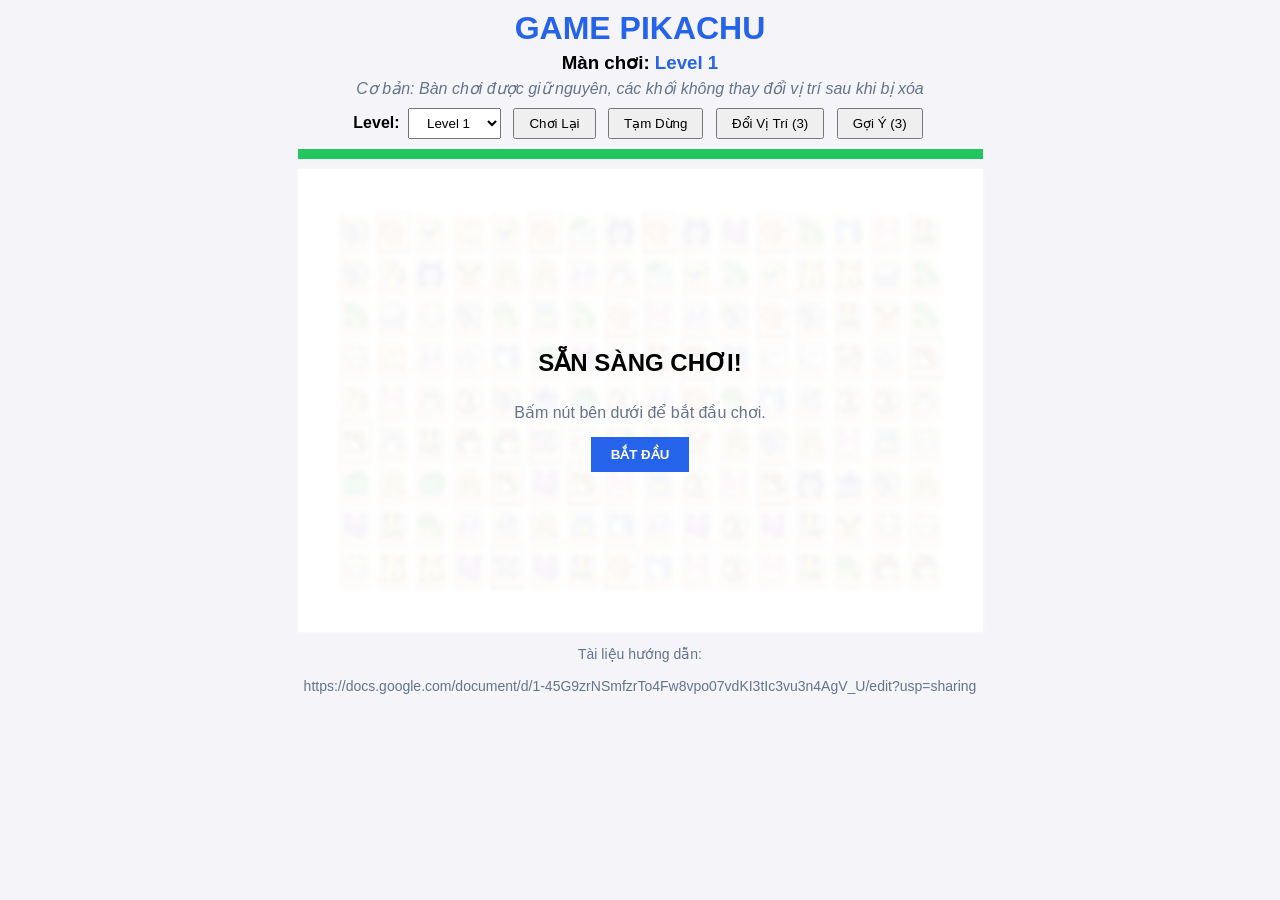
==== commit df3b1632: "hoan thien game pikachu" ====
--- a/index.html
+++ b/index.html
@@ -1,54 +1,271 @@
 <!DOCTYPE html>
-<html lang="en">
+<html lang="vi">
 <head>
     <meta charset="UTF-8">
-    <title>Pikachu - Phong cách Con Rắn</title>
-    <style>
-        body {
-            text-align: center;
-            font-family: sans-serif;
-            background-color: #f4f4f9;
-            margin: 20px;
-        }
-        #game {
-            border-collapse: collapse;
-            margin: auto;
-            background-color: #ffffff;
-            box-shadow: 0 4px 12px rgba(0,0,0,0.1);
-            border-radius: 8px;
-            overflow: hidden;
-        }
-        .cell {
-            width: 38px;
-            height: 42px;
-            border: 1px solid #e2e8f0;
-            text-align: center;
-            vertical-align: middle;
-            cursor: pointer;
-            padding: 0;
-            box-sizing: border-box;
-        }
-        .empty {
-            border-color: transparent !important;
-            background-color: transparent !important;
-            cursor: default;
-        }
-        .selected {
-            outline: 3px solid #2563eb !important;
-            outline-offset: -3px;
-            background-color: #eff6ff !important;
-        }
-        .card-img {
-            width: 100%;
-            height: 100%;
-            background-size: contain;
-            background-repeat: no-repeat;
-            background-position: center;
-        }
-    </style>
+    <title>Pikachu</title>
+    <style>body {
+        margin: 10px;
+        text-align: center;
+        font-family: sans-serif;
+        background-color: #f4f4f9;
+    }
+    h1, #level-title {
+        color: #2563eb;
+    }
+    h1 {
+        margin: 5px 0;
+    }
+    h3 {
+        margin: 5px 0;
+    }
+    #level-desc {
+        margin: 5px 0 10px 0;
+        color: #64748b;
+        font-style: italic;
+    }
+    .control-panel {
+        margin-bottom: 10px;
+    }
+    #guide {
+        margin: 10px 0;
+        color: #64748b;
+        font-size: 14px;
+    }
+    .control-panel button,
+    .control-panel select {
+        padding: 6px 14px;
+        margin: 0 4px;
+        cursor: pointer;
+    }
+    .control-panel button:disabled {
+        cursor: not-allowed;
+    }
+    #game-container {
+        position: relative;
+        display: inline-block;
+    }
+    #time-container {
+        width: 100%;
+        height: 10px;
+        background: #e2e8f0;
+        margin-bottom: 10px;
+    }
+    #time-bar {
+        height: 100%;
+        width: 100%;
+        background: #22c55e;
+    }
+    #line-canvas {
+        position: absolute;
+        top: 20px;
+        left: 0;
+        pointer-events: none;
+        z-index: 10;
+    }
+    #game {
+        border-collapse: collapse;
+        margin: auto;
+        background-color: #ffffff;
+    }
+    #game.blur-light { filter: blur(2px); }
+    #game.blur-heavy { filter: blur(3px); }
+    .cell {
+        position: relative;
+        width: 38px;
+        height: 42px;
+        border: 1px solid #e2e8f0;
+        padding: 0;
+        box-sizing: border-box;
+        cursor: pointer;
+    }
+    .empty {
+        border-color: transparent;
+        background-color: transparent;
+        cursor: default;
+    }
+    .cell.selected {
+        outline: 3px solid #1d4ed8;
+        outline-offset: -3px;
+        background-color: #dbeafe !important;
+    }
+    .card-img {
+        width: 100%;
+        height: 100%;
+        box-sizing: border-box;
+        background-size: contain;
+        background-repeat: no-repeat;
+        background-position: center;
+        --dx: 0px;
+        --dy: 0px;
+    }
+    .overlay {
+        position: absolute;
+        top: 20px;
+        left: 0;
+        width: 100%;
+        height: calc(100% - 20px);
+        background: rgba(255, 255, 255, 0.95);
+        z-index: 20;
+        display: flex;
+        flex-direction: column;
+        justify-content: center;
+        align-items: center;
+    }
+    .hidden {
+        display: none;
+    }
+    .overlay h2 {
+        margin-bottom: 10px;
+    }
+    .overlay p {
+        margin-bottom: 15px;
+        color: #64748b;
+    }
+    .btn-primary {
+        padding: 10px 20px;
+        font-weight: bold;
+        background: #2563eb;
+        color: white;
+        border: none;
+        cursor: pointer;
+    }
+    .result-buttons button {
+        margin: 0 6px;
+    }
+    #tip {
+        position: absolute;
+        top: 35%;
+        left: 50%;
+        transform: translate(-50%, -50%);
+        background: #1e293b;
+        color: white;
+        padding: 10px 20px;
+        z-index: 30;
+        pointer-events: none;
+        opacity: 0;
+    }
+    #tip.show { opacity: 1; }
+    .cell.hint {
+        outline: 3px solid #eab308;
+        animation: blinkHint 0.6s infinite alternate;
+    }
+    @keyframes blinkHint {
+        from { opacity: 0.5; }
+        to   { opacity: 1; }
+    }
+    .cell.portal-1 { background-color: #ef4444; }
+    .cell.portal-2 { background-color: #22c55e; }
+    .cell.portal-3 { background-color: #a855f7; }
+    .cell.bubble .card-img {
+        background-color: #a8a29e;
+        border: 4px solid #292524;
+        box-shadow: inset 0 0 8px #000;
+    }
+    .cell.pop .card-img {
+        animation: stoneShake 0.3s;
+    }
+    @keyframes stoneShake {
+        0%   { transform: translateX(0); }
+        25%  { transform: translateX(-3px); }
+        75%  { transform: translateX(3px); }
+        100% { transform: translateX(0); }
+    }
+    .cell.trail { background-color: #fca5a5; }
+    .cell.trail-old { background-color: #fee2e2; }
+    .cell.ice .card-img {
+        background-color: #e0f2fe;
+        border: 3px solid #0284c7;
+        box-shadow: inset 0 0 8px #38bdf8;
+    }
+    @keyframes iceSlide {
+        from { transform: translate(var(--dx), var(--dy)); }
+        to   { transform: translate(0, 0); }
+    }
+    .card-img.slide { animation: iceSlide 0.25s ease-out; }
+    .cell.lock-1 { --c: red; }
+    .cell.lock-2 { --c: green; }
+    .cell.lock-3 { --c: purple; }
+    .cell.lock-4 { --c: orange; }
+    .cell.key .card-img {
+        border: 4px solid var(--c);
+    }
+    .cell.locked {
+        cursor: not-allowed;
+    }
+    .cell.locked .card-img {
+        border: 3px dashed var(--c);
+        opacity: 0.4;
+    }
+    .cell.stacked {
+        background-color: #fef3c7;
+    }
+    .cell.stacked .card-img {
+        position: relative;
+        background-color: #fff;
+        border: 2px solid #b45309;
+        transform: translate(-2px, -2px);
+        box-shadow: 3px 3px 0 #92400e;
+    }
+    .under-img {
+        position: absolute;
+        top: 5px;
+        left: 5px;
+        width: 100%;
+        height: 100%;
+        background-size: contain;
+        background-repeat: no-repeat;
+        background-position: center;
+        opacity: 0.45;
+    }</style>
 </head>
 <body>
-<table id="game"></table>
-<script src="script.js"></script>
+<h1>GAME PIKACHU</h1>
+<h3>Màn chơi: <span id="level-title">Level 1</span></h3>
+<p id="level-desc"></p>
+<div class="control-panel">
+    <label><b>Level:</b></label>
+    <select id="level-select">
+        <option value="1">Level 1</option>
+        <option value="2">Level 2</option>
+        <option value="3">Level 3</option>
+        <option value="4">Level 4</option>
+        <option value="5">Level 5</option>
+        <option value="6">Level 6</option>
+        <option value="7">Level 7</option>
+        <option value="8">Level 8</option>
+    </select>
+    <button id="btn-restart">Chơi Lại</button>
+    <button id="btn-pause">Tạm Dừng</button>
+    <button id="btn-shuffle">Đổi Vị Trí</button>
+    <button id="btn-hint">Gợi Ý</button>
+</div>
+<div id="game-container">
+    <div id="time-container">
+        <div id="time-bar"></div>
+    </div>
+    <canvas id="line-canvas"></canvas>
+    <table id="game"></table>
+    <div id="start-overlay" class="overlay hidden">
+        <h2>SẴN SÀNG CHƠI!</h2>
+        <p>Bấm nút bên dưới để bắt đầu chơi.</p>
+        <button id="btn-start" class="btn-primary">BẮT ĐẦU</button>
+    </div>
+    <div id="pause-overlay" class="overlay hidden">
+        <h2>ĐÃ TẠM DỪNG GAME</h2>
+        <p>Trò chơi đang dừng. Bấm nút bên dưới để chơi tiếp!</p>
+        <button id="btn-resume" class="btn-primary">Tiếp Tục Chơi</button>
+    </div>
+    <div id="result-overlay" class="overlay hidden">
+        <h2 id="result-title"></h2>
+        <p id="result-msg"></p>
+        <div class="result-buttons">
+            <button id="btn-result-replay" class="btn-primary">Chơi Lại</button>
+            <button id="btn-result-next" class="btn-primary">Màn Tiếp Theo</button>
+        </div>
+    </div>
+    <div id="tip">Hết nước đi!</div>
+</div>
+<p id="guide">Tài liệu hướng dẫn: <br></br>https://docs.google.com/document/d/1-45G9zrNSmfzrTo4Fw8vpo07vdKI3tIc3vu3n4AgV_U/edit?usp=sharing</p>
+<script src="game.js"></script>
 </body>
 </html>
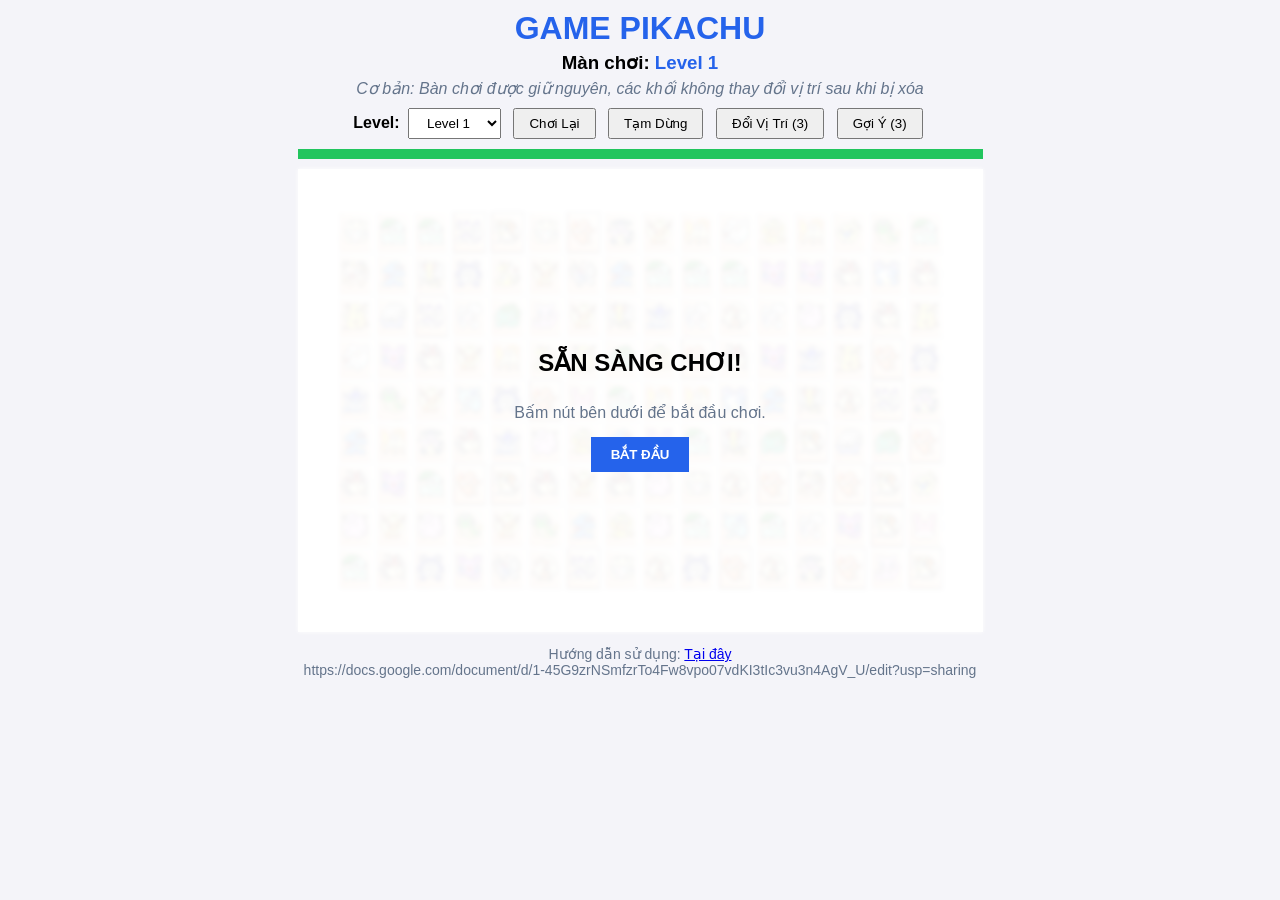
==== commit cd22e39c: "hoan thien game pikachu" ====
--- a/index.html
+++ b/index.html
@@ -265,7 +265,8 @@
     </div>
     <div id="tip">Hết nước đi!</div>
 </div>
-<p id="guide">Tài liệu hướng dẫn: <br></br>https://docs.google.com/document/d/1-45G9zrNSmfzrTo4Fw8vpo07vdKI3tIc3vu3n4AgV_U/edit?usp=sharing</p>
+<p id="guide">Hướng dẫn sử dụng: <a href="https://docs.google.com/document/d/1-45G9zrNSmfzrTo4Fw8vpo07vdKI3tIc3vu3n4AgV_U/edit?usp=sharing" target="_blank">Tại đây</a>
+    <br>https://docs.google.com/document/d/1-45G9zrNSmfzrTo4Fw8vpo07vdKI3tIc3vu3n4AgV_U/edit?usp=sharing</p>
 <script src="game.js"></script>
 </body>
 </html>
